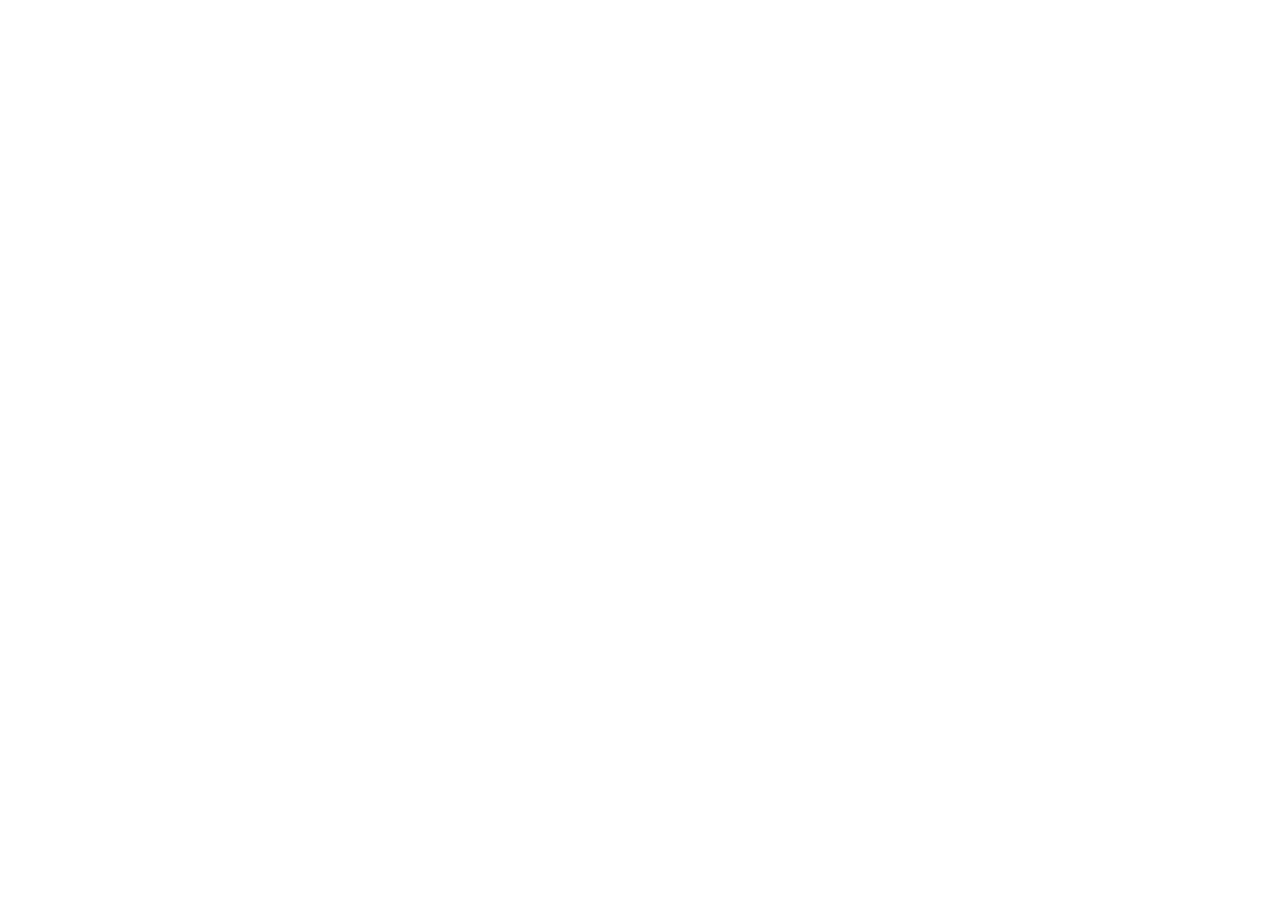
==== index.html @ 5161ea4b "feat: add icon and CSS to homepage" ====
<!DOCTYPE html>
<html lang="en">
<head>
    <meta charset="UTF-8">
    <meta name="viewport" content="width=device-width, initial-scale=1.0">
    <link rel="shortcut icon" href="assets/icons/logo_git-background.ico" type="image/x-icon">
    <link rel="stylesheet" href="assets/css/index.css">
    <title>Los viciosos del Git</title>
</head>
<body>
    
</body>
</html>
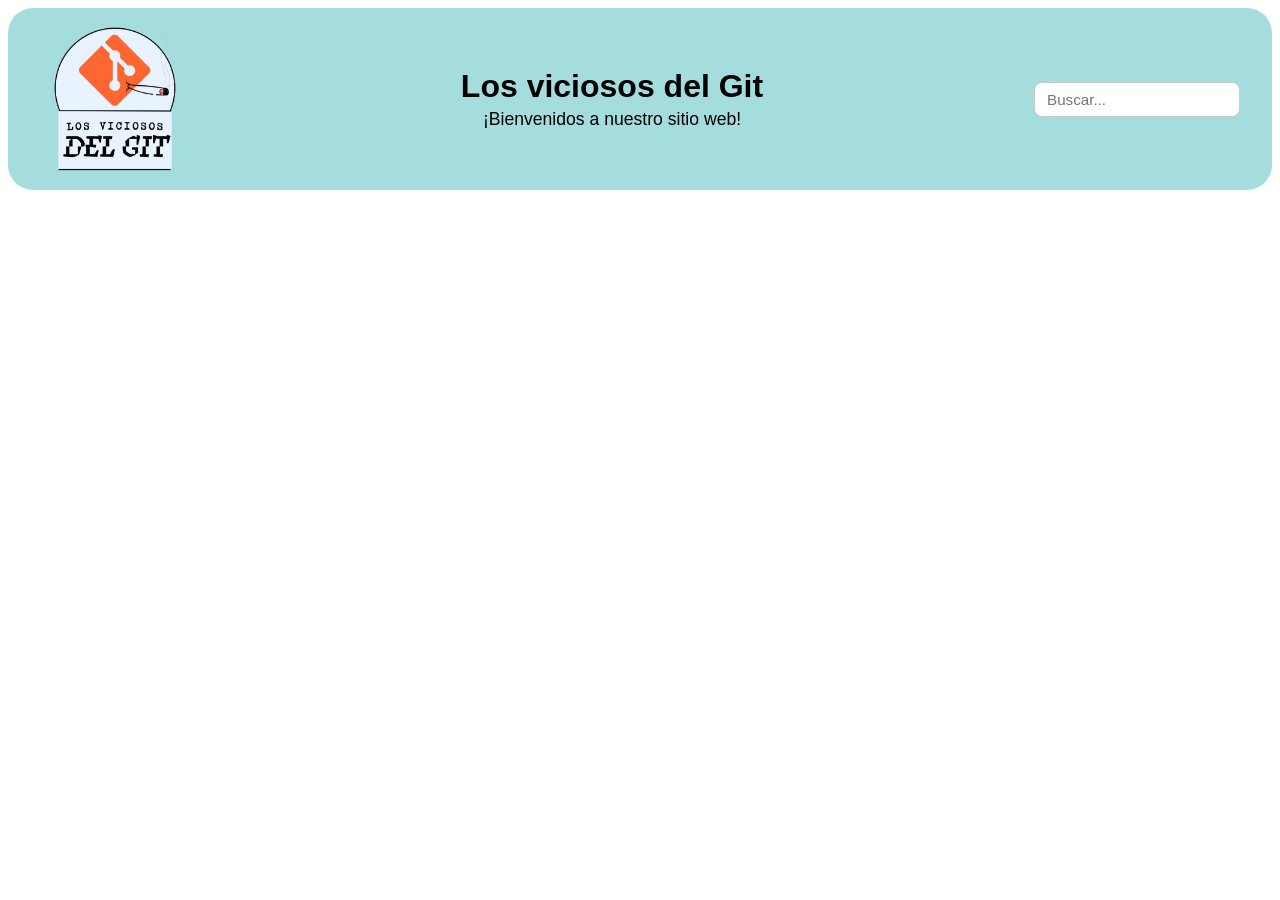
==== commit b59132bc: "feat: add homepage header with styles" ====
--- a/index.html
+++ b/index.html
@@ -8,6 +8,13 @@
     <title>Los viciosos del Git</title>
 </head>
 <body>
-    
+    <header class="cabecera_home">
+        <img src="assets/imgs/logo_git-background.png" alt="Logo Git" height="150">
+        <div class="cabecera_texto">
+            <h1>Los viciosos del Git</h1>
+            <h2>¡Bienvenidos a nuestro sitio web!</h2>
+        </div>
+        <input type="text" placeholder="Buscar..." class="cabecera_search">
+    </header>
 </body>
 </html>
--- a/assets/css/index.css
+++ b/assets/css/index.css
@@ -0,0 +1,44 @@
+.cabecera_home {
+  display: flex;
+  align-items: center;
+  justify-content: space-between;
+  gap: 1rem;
+  padding: 1rem 2rem;
+  background-color:rgb(165, 221, 223);
+  border-radius: 25px;
+}
+
+.cabecera_home img {
+  flex: 0 0 auto;
+}
+
+.cabecera_texto {
+  flex: 1;
+  font-family: 'Segoe UI', Tahoma, Geneva, Verdana, sans-serif;
+  display: flex;
+  flex-direction: column;
+  align-items: center;
+  justify-content: center;
+  text-align: center;
+  gap: 0.25rem;
+}
+
+.cabecera_home h1 {
+  margin: 0;
+  font-size: 2rem;
+}
+
+.cabecera_home h2 {
+  margin: 0;
+  font-size: 1.1rem;
+  font-weight: 400;
+}
+
+.cabecera_search {
+  flex: 0 0 auto;
+  width: 180px;
+  padding: 0.5rem 0.75rem;
+  border: 1px solid #ccc;
+  border-radius: 8px;
+  font-size: 0.95rem;
+}
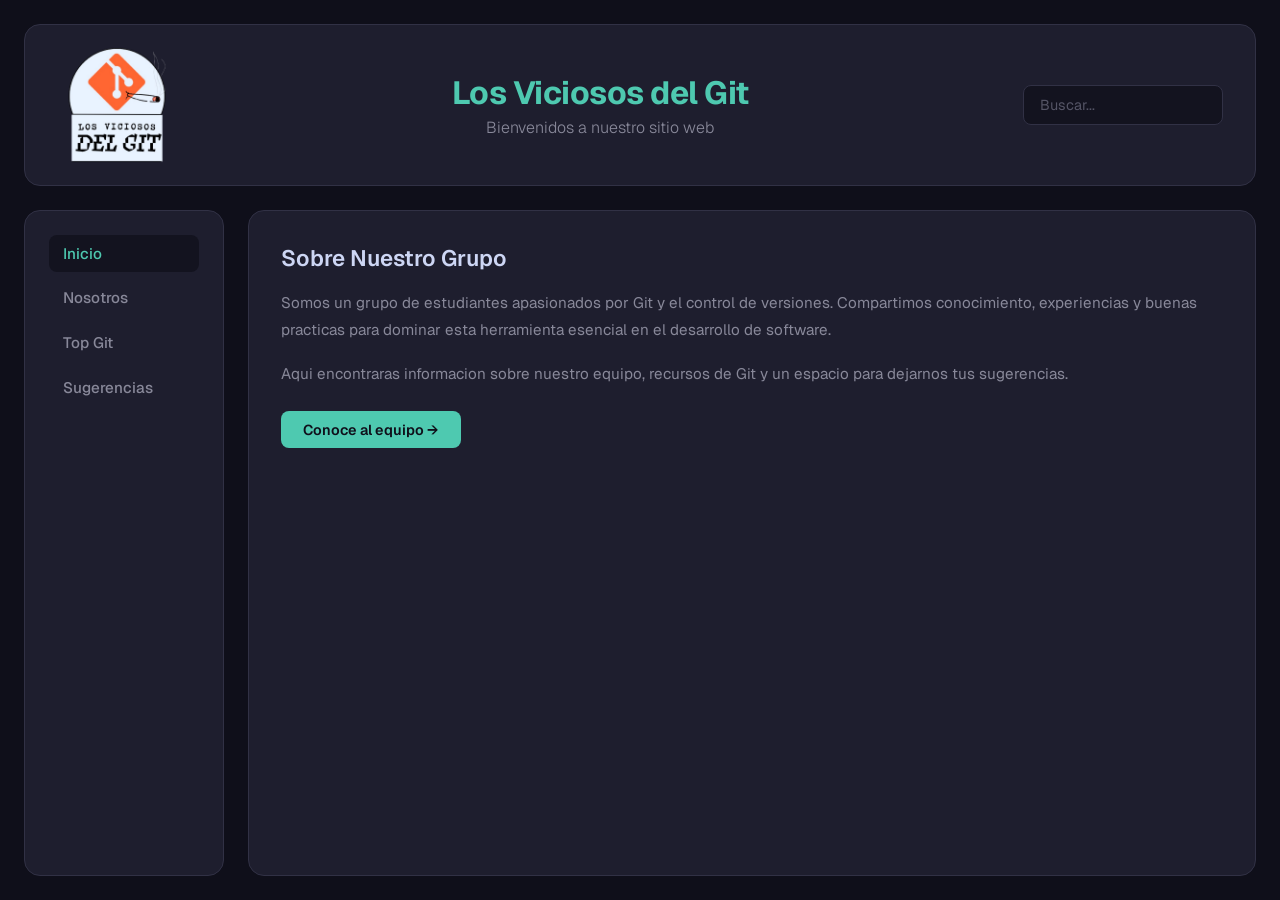
==== commit 41a98611: "feat: add home page with header and main content" ====
--- a/index.html
+++ b/index.html
@@ -1,20 +1,45 @@
 <!DOCTYPE html>
-<html lang="en">
+<html lang='es'>
 <head>
-    <meta charset="UTF-8">
-    <meta name="viewport" content="width=device-width, initial-scale=1.0">
-    <link rel="shortcut icon" href="assets/icons/logo_git-background.ico" type="image/x-icon">
-    <link rel="stylesheet" href="assets/css/index.css">
-    <title>Los viciosos del Git</title>
+  <meta charset='UTF-8'>
+  <meta name='viewport' content='width=device-width, initial-scale=1.0'>
+  <link rel='shortcut icon' href='assets/icons/logo_git-background.ico' type='image/x-icon'>
+  <link rel='stylesheet' href='assets/css/index.css'>
+  <title>Los Viciosos del Git</title>
 </head>
 <body>
-    <header class="cabecera_home">
-        <img src="assets/imgs/logo_git-background.png" alt="Logo Git" height="150">
-        <div class="cabecera_texto">
-            <h1>Los viciosos del Git</h1>
-            <h2>¡Bienvenidos a nuestro sitio web!</h2>
-        </div>
-        <input type="text" placeholder="Buscar..." class="cabecera_search">
-    </header>
+  <header class='cabecera_home'>
+    <img src='assets/imgs/logo_git-background.png' alt='Logo Git' height='120'>
+    <div class='cabecera_texto'>
+      <h1>Los Viciosos del Git</h1>
+      <h2>Bienvenidos a nuestro sitio web</h2>
+    </div>
+    <input type='text' placeholder='Buscar...' class='cabecera_search'>
+  </header>
+  <main class='contenedor_principal'>
+    <aside class='panel_opciones'>
+      <nav>
+        <ul>
+          <li><a href='index.html' class='activo'>Inicio</a></li>
+          <li><a href='assets/html/nosotros.html'>Nosotros</a></li>
+          <li><a href='assets/html/top.html'>Top Git</a></li>
+          <li><a href='assets/html/sugerencias.html'>Sugerencias</a></li>
+        </ul>
+      </nav>
+    </aside>
+    <section class='panel_contenido'>
+      <h2>Sobre Nuestro Grupo</h2>
+      <p>
+        Somos un grupo de estudiantes apasionados por Git y el control de versiones.
+        Compartimos conocimiento, experiencias y buenas practicas para dominar
+        esta herramienta esencial en el desarrollo de software.
+      </p>
+      <p>
+        Aqui encontraras informacion sobre nuestro equipo, recursos de Git
+        y un espacio para dejarnos tus sugerencias.
+      </p>
+      <a href='assets/html/nosotros.html' class='boton_info'>Conoce al equipo →</a>
+    </section>
+  </main>
 </body>
-</html>+</html>
--- a/assets/css/index.css
+++ b/assets/css/index.css
@@ -1,44 +1,158 @@
+@import url('https://fonts.googleapis.com/css2?family=Geist+Mono:wght@300;400;600&family=Geist:wght@300;400;600;700&display=swap');
+ 
+*, *::before, *::after {
+  box-sizing: border-box;
+  margin: 0;
+  padding: 0;
+}
+ 
+body {
+  font-family: 'Geist', sans-serif;
+  background-color: #0f0f1a;
+  color: #cdd6f4;
+  min-height: 100vh;
+  display: flex;
+  flex-direction: column;
+  gap: 1.5rem;
+  padding: 1.5rem;
+}
+ 
+/* ── CABECERA ── */
 .cabecera_home {
   display: flex;
   align-items: center;
   justify-content: space-between;
   gap: 1rem;
-  padding: 1rem 2rem;
-  background-color:rgb(165, 221, 223);
-  border-radius: 25px;
+  padding: 1.25rem 2rem;
+  background-color: #1e1e2e;
+  border: 1px solid #313145;
+  border-radius: 16px;
 }
-
+ 
 .cabecera_home img {
   flex: 0 0 auto;
+  border-radius: 8px;
 }
-
+ 
 .cabecera_texto {
   flex: 1;
-  font-family: 'Segoe UI', Tahoma, Geneva, Verdana, sans-serif;
   display: flex;
   flex-direction: column;
   align-items: center;
-  justify-content: center;
   text-align: center;
-  gap: 0.25rem;
+  gap: 0.3rem;
 }
-
+ 
 .cabecera_home h1 {
-  margin: 0;
   font-size: 2rem;
+  font-weight: 700;
+  color: #4ec9b0;
+  letter-spacing: -0.5px;
 }
-
+ 
 .cabecera_home h2 {
-  margin: 0;
-  font-size: 1.1rem;
-  font-weight: 400;
+  font-size: 1rem;
+  font-weight: 300;
+  color: #888899;
 }
-
+ 
 .cabecera_search {
   flex: 0 0 auto;
-  width: 180px;
-  padding: 0.5rem 0.75rem;
-  border: 1px solid #ccc;
+  width: 200px;
+  padding: 0.6rem 1rem;
+  background-color: #13131f;
+  border: 1px solid #313145;
   border-radius: 8px;
+  color: #cdd6f4;
+  font-family: 'Geist', sans-serif;
+  font-size: 0.9rem;
+  outline: none;
+  transition: border-color 0.2s;
+}
+ 
+.cabecera_search:focus {
+  border-color: #4ec9b0;
+}
+ 
+.cabecera_search::placeholder { color: #555566; }
+ 
+/* ── LAYOUT PRINCIPAL ── */
+.contenedor_principal {
+  display: flex;
+  gap: 1.5rem;
+  flex: 1;
+}
+ 
+/* ── SIDEBAR ── */
+.panel_opciones {
+  flex: 0 0 200px;
+  background-color: #1e1e2e;
+  border: 1px solid #313145;
+  border-radius: 16px;
+  padding: 1.5rem;
+}
+ 
+.panel_opciones nav ul {
+  list-style: none;
+  display: flex;
+  flex-direction: column;
+  gap: 0.5rem;
+}
+ 
+.panel_opciones nav ul li a {
+  text-decoration: none;
+  color: #888899;
   font-size: 0.95rem;
-}+  font-weight: 500;
+  padding: 0.55rem 0.9rem;
+  display: block;
+  border-radius: 8px;
+  transition: background-color 0.2s, color 0.2s;
+}
+ 
+.panel_opciones nav ul li a:hover,
+.panel_opciones nav ul li a.activo {
+  background-color: #13131f;
+  color: #4ec9b0;
+}
+ 
+/* ── PANEL CONTENIDO ── */
+.panel_contenido {
+  flex: 1;
+  background-color: #1e1e2e;
+  border: 1px solid #313145;
+  border-radius: 16px;
+  padding: 2rem;
+}
+ 
+.panel_contenido h2 {
+  font-size: 1.4rem;
+  font-weight: 600;
+  color: #cdd6f4;
+  margin-bottom: 1rem;
+}
+ 
+.panel_contenido p {
+  line-height: 1.8;
+  color: #888899;
+  margin-bottom: 1rem;
+  font-size: 0.95rem;
+}
+ 
+.boton_info {
+  display: inline-block;
+  margin-top: 0.5rem;
+  padding: 0.6rem 1.4rem;
+  background-color: #4ec9b0;
+  color: #0f0f1a;
+  text-decoration: none;
+  border-radius: 8px;
+  font-weight: 600;
+  font-size: 0.9rem;
+  transition: background-color 0.2s, transform 0.15s;
+}
+ 
+.boton_info:hover {
+  background-color: #3ab89a;
+  transform: translateY(-1px);
+}
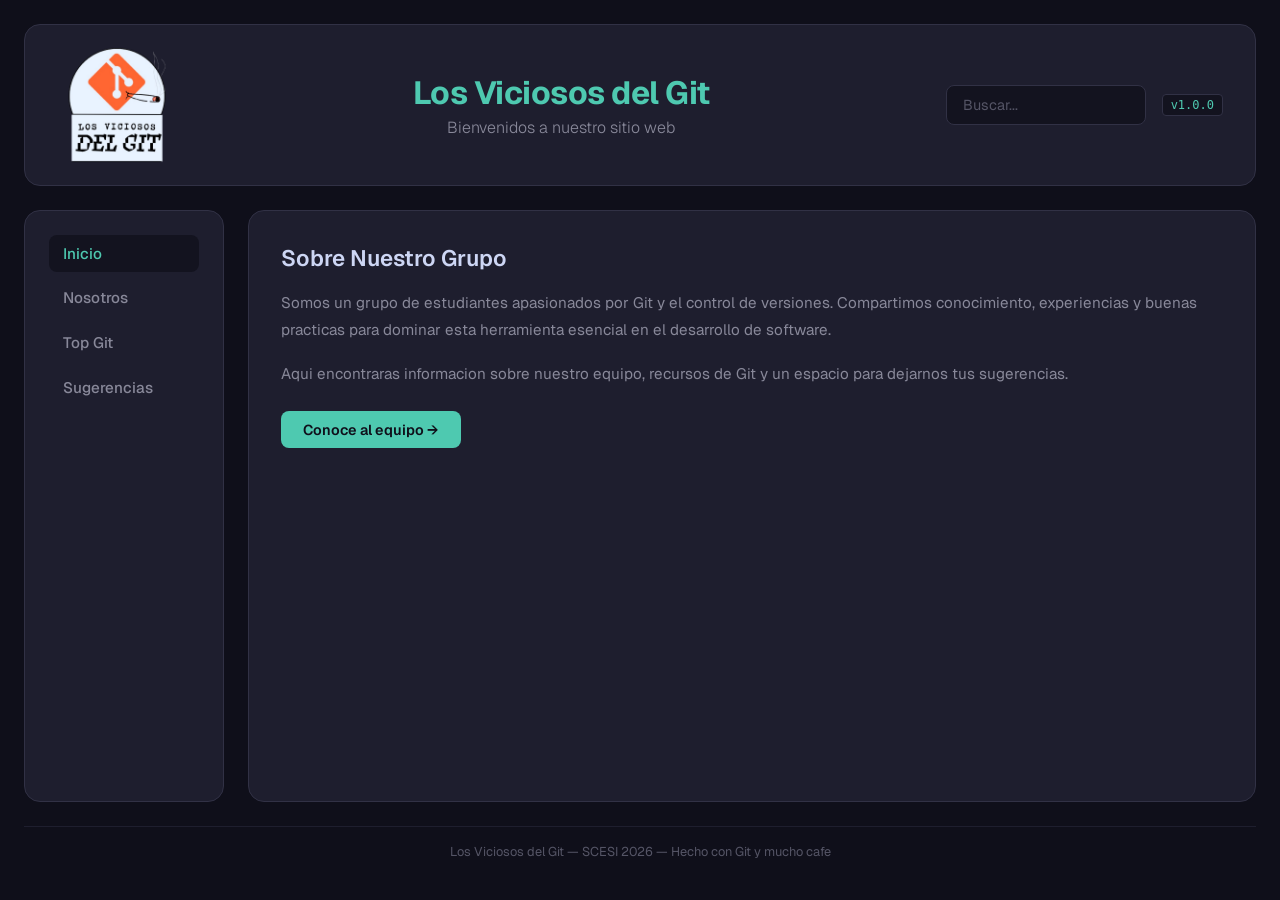
==== commit 836678c3: "feat: add footer and version tag to index" ====
--- a/index.html
+++ b/index.html
@@ -15,6 +15,7 @@
       <h2>Bienvenidos a nuestro sitio web</h2>
     </div>
     <input type='text' placeholder='Buscar...' class='cabecera_search'>
+    <span class='version_tag'>v1.0.0</span>
   </header>
   <main class='contenedor_principal'>
     <aside class='panel_opciones'>
@@ -41,5 +42,8 @@
       <a href='assets/html/nosotros.html' class='boton_info'>Conoce al equipo →</a>
     </section>
   </main>
+  <footer class='footer_site'>
+    Los Viciosos del Git — SCESI 2026 — Hecho con Git y mucho cafe
+  </footer>
 </body>
-</html>
+</html>
--- a/assets/css/index.css
+++ b/assets/css/index.css
@@ -156,3 +156,239 @@
   background-color: #3ab89a;
   transform: translateY(-1px);
 }
+
+/* ── PAGINA NOSOTROS ── */
+.cards_equipo {
+  display: grid;
+  grid-template-columns: repeat(auto-fit, minmax(240px, 1fr));
+  gap: 1.5rem;
+  margin-top: 1rem;
+}
+ 
+.card_integrante {
+  background-color: #13131f;
+  border: 1px solid #313145;
+  border-radius: 16px;
+  padding: 1.5rem;
+  display: flex;
+  flex-direction: column;
+  align-items: center;
+  gap: 0.75rem;
+  transition: border-color 0.2s, transform 0.2s;
+}
+ 
+.card_integrante:hover {
+  border-color: #4ec9b0;
+  transform: translateY(-3px);
+}
+ 
+.avatar {
+  width: 80px;
+  height: 80px;
+  border-radius: 50%;
+  background-color: #4ec9b0;
+  display: flex;
+  align-items: center;
+  justify-content: center;
+  font-size: 1.8rem;
+  font-weight: 700;
+  color: #0f0f1a;
+}
+ 
+.card_integrante h3 {
+  font-size: 1.1rem;
+  font-weight: 600;
+  color: #cdd6f4;
+  text-align: center;
+}
+ 
+.card_integrante .rol {
+  font-size: 0.85rem;
+  color: #4ec9b0;
+  font-weight: 500;
+}
+ 
+.card_integrante .contacto {
+  display: flex;
+  flex-direction: column;
+  gap: 0.3rem;
+  width: 100%;
+  margin-top: 0.5rem;
+}
+ 
+.card_integrante .contacto a {
+  color: #888899;
+  text-decoration: none;
+  font-size: 0.85rem;
+  transition: color 0.2s;
+}
+ 
+.card_integrante .contacto a:hover { color: #4ec9b0; }
+
+.tabla_top {
+  width: 100%;
+  border-collapse: collapse;
+  margin-top: 1rem;
+  font-size: 0.9rem;
+}
+.tabla_top thead tr {
+  background-color: #13131f;
+  border-bottom: 2px solid #4ec9b0;
+}
+.tabla_top thead th {
+  padding: 0.75rem 1rem;
+  text-align: left;
+  color: #4ec9b0;
+  font-weight: 600;
+  font-size: 0.85rem;
+  letter-spacing: 0.5px;
+}
+.tabla_top tbody tr {
+  border-bottom: 1px solid #1e1e2e;
+  transition: background-color 0.15s;
+}
+.tabla_top tbody tr:hover { background-color: #13131f; }
+.tabla_top tbody td {
+  padding: 0.75rem 1rem;
+  color: #888899;
+  vertical-align: top;
+}
+.tabla_top tbody td:first-child {
+  color: #4ec9b0;
+  font-weight: 600;
+  width: 40px;
+}
+.tabla_top tbody td code {
+  font-family: 'Geist Mono', monospace;
+  background-color: #13131f;
+  color: #79b8ff;
+  padding: 0.15rem 0.4rem;
+  border-radius: 4px;
+  font-size: 0.85rem;
+}
+.tabla_top tbody td:nth-child(2) {
+  color: #cdd6f4;
+  font-family: 'Geist Mono', monospace;
+  font-size: 0.85rem;
+}
+/* ── PAGINA SUGERENCIAS ── */
+.formulario_sugerencias {
+  display: flex;
+  flex-direction: column;
+  gap: 1rem;
+  margin-top: 1rem;
+  max-width: 560px;
+}
+ 
+.formulario_sugerencias label {
+  font-size: 0.85rem;
+  color: #888899;
+  margin-bottom: 0.25rem;
+  display: block;
+}
+ 
+.formulario_sugerencias input,
+.formulario_sugerencias textarea {
+  width: 100%;
+  padding: 0.65rem 1rem;
+  background-color: #13131f;
+  border: 1px solid #313145;
+  border-radius: 8px;
+  color: #cdd6f4;
+  font-family: 'Geist', sans-serif;
+  font-size: 0.9rem;
+  outline: none;
+  transition: border-color 0.2s;
+}
+ 
+.formulario_sugerencias input:focus,
+.formulario_sugerencias textarea:focus {
+  border-color: #4ec9b0;
+}
+ 
+.formulario_sugerencias textarea {
+  resize: vertical;
+  min-height: 120px;
+}
+ 
+.formulario_sugerencias button {
+  width: fit-content;
+  padding: 0.6rem 1.5rem;
+  background-color: #4ec9b0;
+  color: #0f0f1a;
+  border: none;
+  border-radius: 8px;
+  font-weight: 600;
+  font-family: 'Geist', sans-serif;
+  font-size: 0.9rem;
+  cursor: pointer;
+  transition: background-color 0.2s, transform 0.15s;
+}
+ 
+.formulario_sugerencias button:hover {
+  background-color: #3ab89a;
+  transform: translateY(-1px);
+}
+
+/* ── RESPONSIVE ── */
+@media (max-width: 768px) {
+  body { padding: 1rem; gap: 1rem; }
+ 
+  .cabecera_home {
+    flex-direction: column;
+    text-align: center;
+    gap: 0.75rem;
+  }
+ 
+  .cabecera_search { width: 100%; }
+ 
+  .contenedor_principal { flex-direction: column; }
+ 
+  .panel_opciones {
+    flex: none;
+    width: 100%;
+  }
+ 
+  .panel_opciones nav ul {
+    flex-direction: row;
+    flex-wrap: wrap;
+    gap: 0.3rem;
+  }
+ 
+  .cards_equipo {
+    grid-template-columns: 1fr;
+  }
+}
+.panel_contenido,
+.panel_opciones,
+.cabecera_home {
+  transition: border-color 0.2s;
+}
+
+.panel_contenido:hover,
+.panel_opciones:hover {
+  border-color: #4ec9b0;
+}
+
+.version_tag {
+  font-family: 'Geist Mono', monospace;
+  font-size: 0.75rem;
+  color: #4ec9b0;
+  background-color: #13131f;
+  border: 1px solid #313145;
+  padding: 0.2rem 0.5rem;
+  border-radius: 4px;
+}
+
+.footer_site {
+  text-align: center;
+  padding: 1rem;
+  font-size: 0.8rem;
+  color: #555566;
+  border-top: 1px solid #1e1e2e;
+}
+
+::-webkit-scrollbar { width: 6px; }
+::-webkit-scrollbar-track { background: #0f0f1a; }
+::-webkit-scrollbar-thumb { background: #313145; border-radius: 3px; }
+::-webkit-scrollbar-thumb:hover { background: #4ec9b0; }
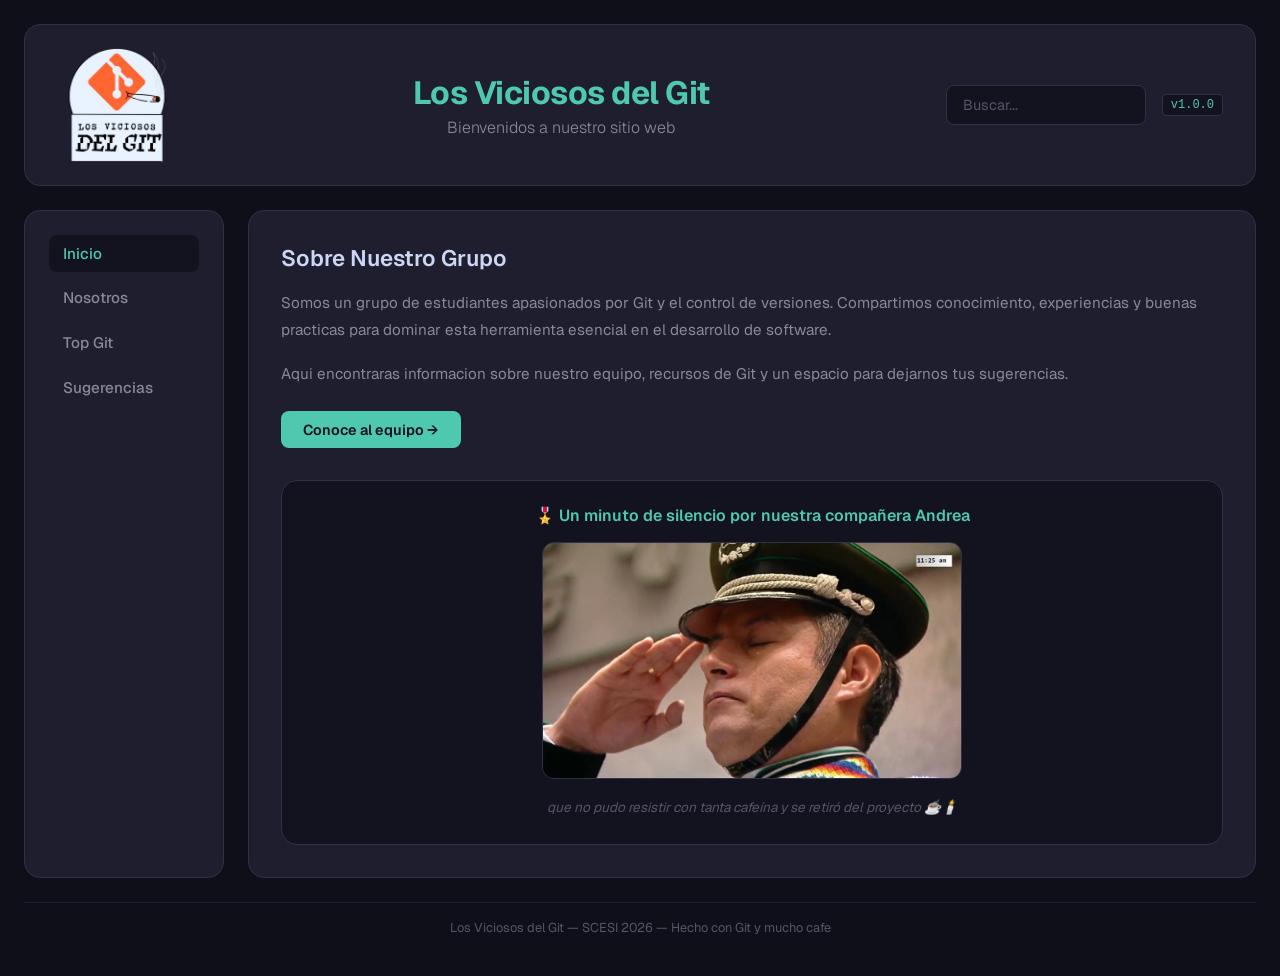
==== commit e38b563e: "feat: add andrea tribute section to home page" ====
--- a/index.html
+++ b/index.html
@@ -40,6 +40,12 @@
         y un espacio para dejarnos tus sugerencias.
       </p>
       <a href='assets/html/nosotros.html' class='boton_info'>Conoce al equipo →</a>
+
+      <div class='tributo_andrea'>
+        <h3>🎖️ Un minuto de silencio por nuestra compañera Andrea</h3>
+        <img src='assets/imgs/lara-llorando.jpg' alt='En honor a Andrea' class='img_andrea'>
+        <p>que no pudo resistir con tanta cafeína y se retiró del proyecto ☕🕯️</p>
+      </div>
     </section>
   </main>
   <footer class='footer_site'>
--- a/assets/css/index.css
+++ b/assets/css/index.css
@@ -391,4 +391,37 @@
 ::-webkit-scrollbar { width: 6px; }
 ::-webkit-scrollbar-track { background: #0f0f1a; }
 ::-webkit-scrollbar-thumb { background: #313145; border-radius: 3px; }
-::-webkit-scrollbar-thumb:hover { background: #4ec9b0; }+::-webkit-scrollbar-thumb:hover { background: #4ec9b0; }
+/* ── TRIBUTO ANDREA ── */
+.tributo_andrea {
+  margin-top: 2rem;
+  padding: 1.5rem;
+  background-color: #13131f;
+  border: 1px solid #313145;
+  border-radius: 16px;
+  text-align: center;
+  display: flex;
+  flex-direction: column;
+  align-items: center;
+  gap: 1rem;
+}
+
+.tributo_andrea h3 {
+  font-size: 1rem;
+  font-weight: 600;
+  color: #4ec9b0;
+}
+
+.img_andrea {
+  width: 100%;
+  max-width: 420px;
+  border-radius: 12px;
+  border: 1px solid #313145;
+}
+
+.tributo_andrea p {
+  font-style: italic;
+  color: #555566;
+  font-size: 0.85rem;
+  margin: 0;
+}
